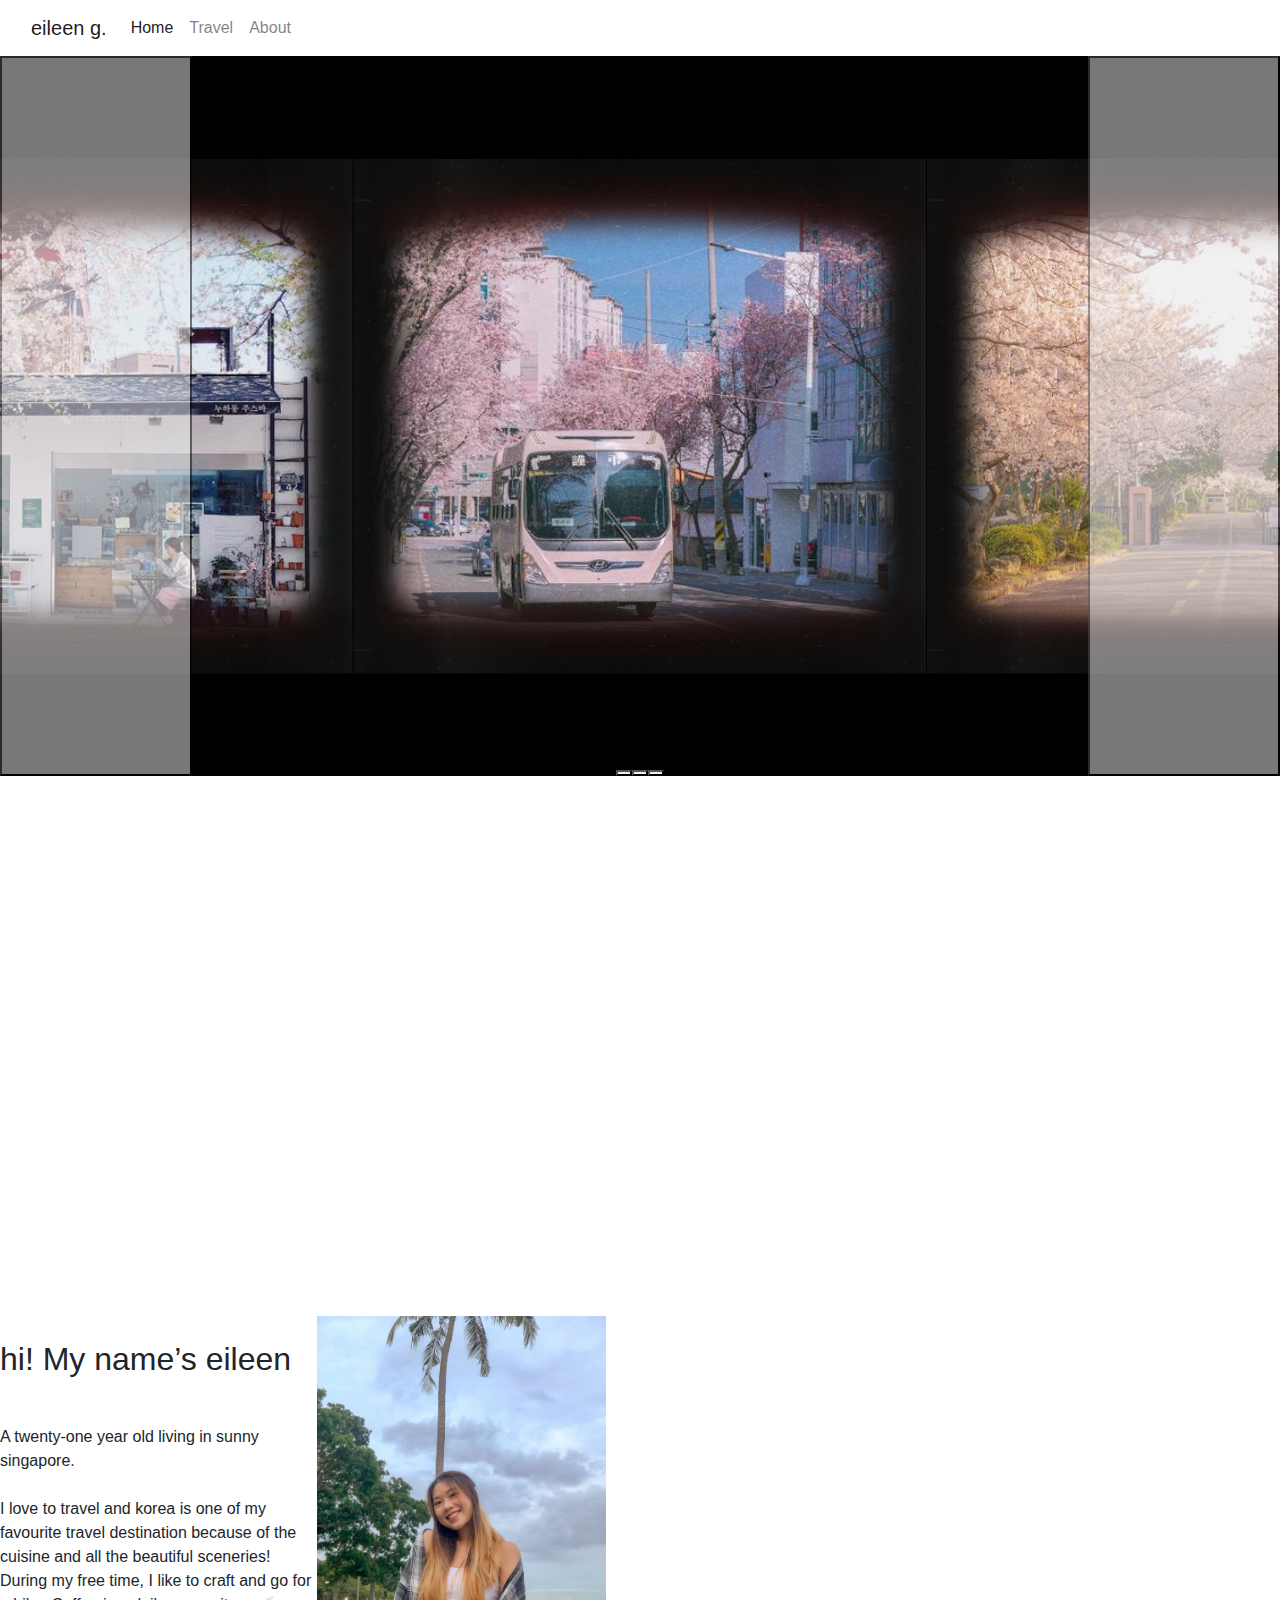
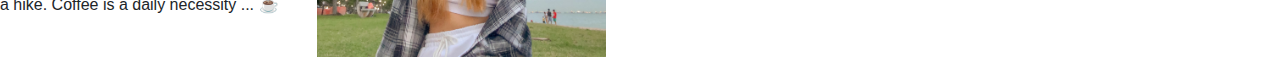
==== index2.html @ 138c1d11 "New updates with bootstrap" ====
<!DOCTYPE html>
<html lang="en">

<head>
    <meta charset="UTF-8">
    <meta http-equiv="X-UA-Compatible" content="IE=edge">
    <meta name="viewport" content="width=device-width, initial-scale=1.0">
    <title>eileen g.</title>
    <link rel="stylesheet" href="https://stackpath.bootstrapcdn.com/bootstrap/4.3.1/css/bootstrap.min.css"
        integrity="sha384-ggOyR0iXCbMQv3Xipma34MD+dH/1fQ784/j6cY/iJTQUOhcWr7x9JvoRxT2MZw1T" crossorigin="anonymous">
    <style>
        iframe {
            width: 70%;
            height: 500px;
            margin: 10px;
            align-items: center;
            margin-left: auto;
            margin-right: auto;
        }

        #third-box {
            display: flex;
            margin: 10px;
        }

        #bottom-box {
            display: flex;
            align-items: center;
        }

        #bio-box {
            width: 70%;
        }

        #profile-img {
            display: block;

        }

        #image {
            width: 30%;
            /* height: 400px; */

        }
    </style>
</head>

<body>
    <!-- nav bar  -->
    <nav class="navbar navbar-expand-lg navbar-light">
        <div class="container-fluid">
            <a class="navbar-brand" href="#">eileen g.</a>
            <button class="navbar-toggler" type="button" data-bs-toggle="collapse"
                data-bs-target="#navbarSupportedContent" aria-controls="navbarSupportedContent" aria-expanded="false"
                aria-label="Toggle navigation">
                <span class="navbar-toggler-icon"></span>
            </button>
            <div class="collapse navbar-collapse" id="navbarSupportedContent">
                <ul class="navbar-nav me-auto mb-2 mb-lg-0">
                    <li class="nav-item">
                        <a class="nav-link active" aria-current="page" href="#">Home</a>
                    </li>
                    <li class="nav-item">
                        <a class="nav-link" href="#third-box">Travel</a>
                    </li>
                    <li class="nav-item">
                        <a class="nav-link" href="#bottom-box">About</a>
                    </li>
            </div>
        </div>
    </nav>


    <!-- carousell using bootstrap -->

    <div id="carouselExampleIndicators second-box" class="carousel slide" data-bs-ride="carousel">
        <div class="carousel-indicators">
            <button type="button" data-bs-target="#carouselExampleIndicators" data-bs-slide-to="0" class="active"
                aria-current="true" aria-label="Slide 1"></button>
            <button type="button" data-bs-target="#carouselExampleIndicators" data-bs-slide-to="1"
                aria-label="Slide 2"></button>
            <button type="button" data-bs-target="#carouselExampleIndicators" data-bs-slide-to="2"
                aria-label="Slide 3"></button>
        </div>
        <div class="carousel-inner">
            <div class="carousel-item active">
                <img src="images/2.png" class="d-block w-100" alt="...">
            </div>
            <div class="carousel-item">
                <img src="images/3.png" class="d-block w-100" alt="...">
            </div>
            <div class="carousel-item">
                <img src="images/4.png" class="d-block w-100" alt="...">
            </div>
        </div>
        <button class="carousel-control-prev" type="button" data-bs-target="#carouselExampleIndicators"
            data-bs-slide="prev">
            <span class="carousel-control-prev-icon" aria-hidden="true"></span>
            <span class="visually-hidden">Previous</span>
        </button>
        <button class="carousel-control-next" type="button" data-bs-target="#carouselExampleIndicators"
            data-bs-slide="next">
            <span class="carousel-control-next-icon" aria-hidden="true"></span>
            <span class="visually-hidden">Next</span>
        </button>
    </div>
    <!-- video travel destination that will autoplay on reload -->

    <div id="third-box">

        <iframe src="https://www.youtube.com/embed/D6Tz1tEAJXU?&autoplay=1&mute=1" frameborder="0" allow="accelerometer; autoplay; clipboard-write; encrypted-media; 
        gyroscope; picture-in-picture" allowfullscreen></iframe>

    </div>

    <div id="bottom-box">
        <div id="bio-box">
            <h2 id="title">
                hi! My name’s eileen <br><br>
            </h2>
            <p id="bio">
                A twenty-one year old living in sunny singapore. <br><br>

                I love to travel and korea is one of my favourite travel destination because of the cuisine and all
                the beautiful sceneries! During my free time, I like to craft and go for a hike.
                Coffee is a daily necessity ... ☕️
            </p>
        </div>
        <div id="profile-img">
            <img id="image" src="images/IMG_1444 2.jpg">

        </div>
    </div>


    <script src="https://cdn.jsdelivr.net/npm/bootstrap@5.1.0/dist/js/bootstrap.bundle.min.js"
        integrity="sha384-U1DAWAznBHeqEIlVSCgzq+c9gqGAJn5c/t99JyeKa9xxaYpSvHU5awsuZVVFIhvj"
        crossorigin="anonymous"></script>

</body>

</html>
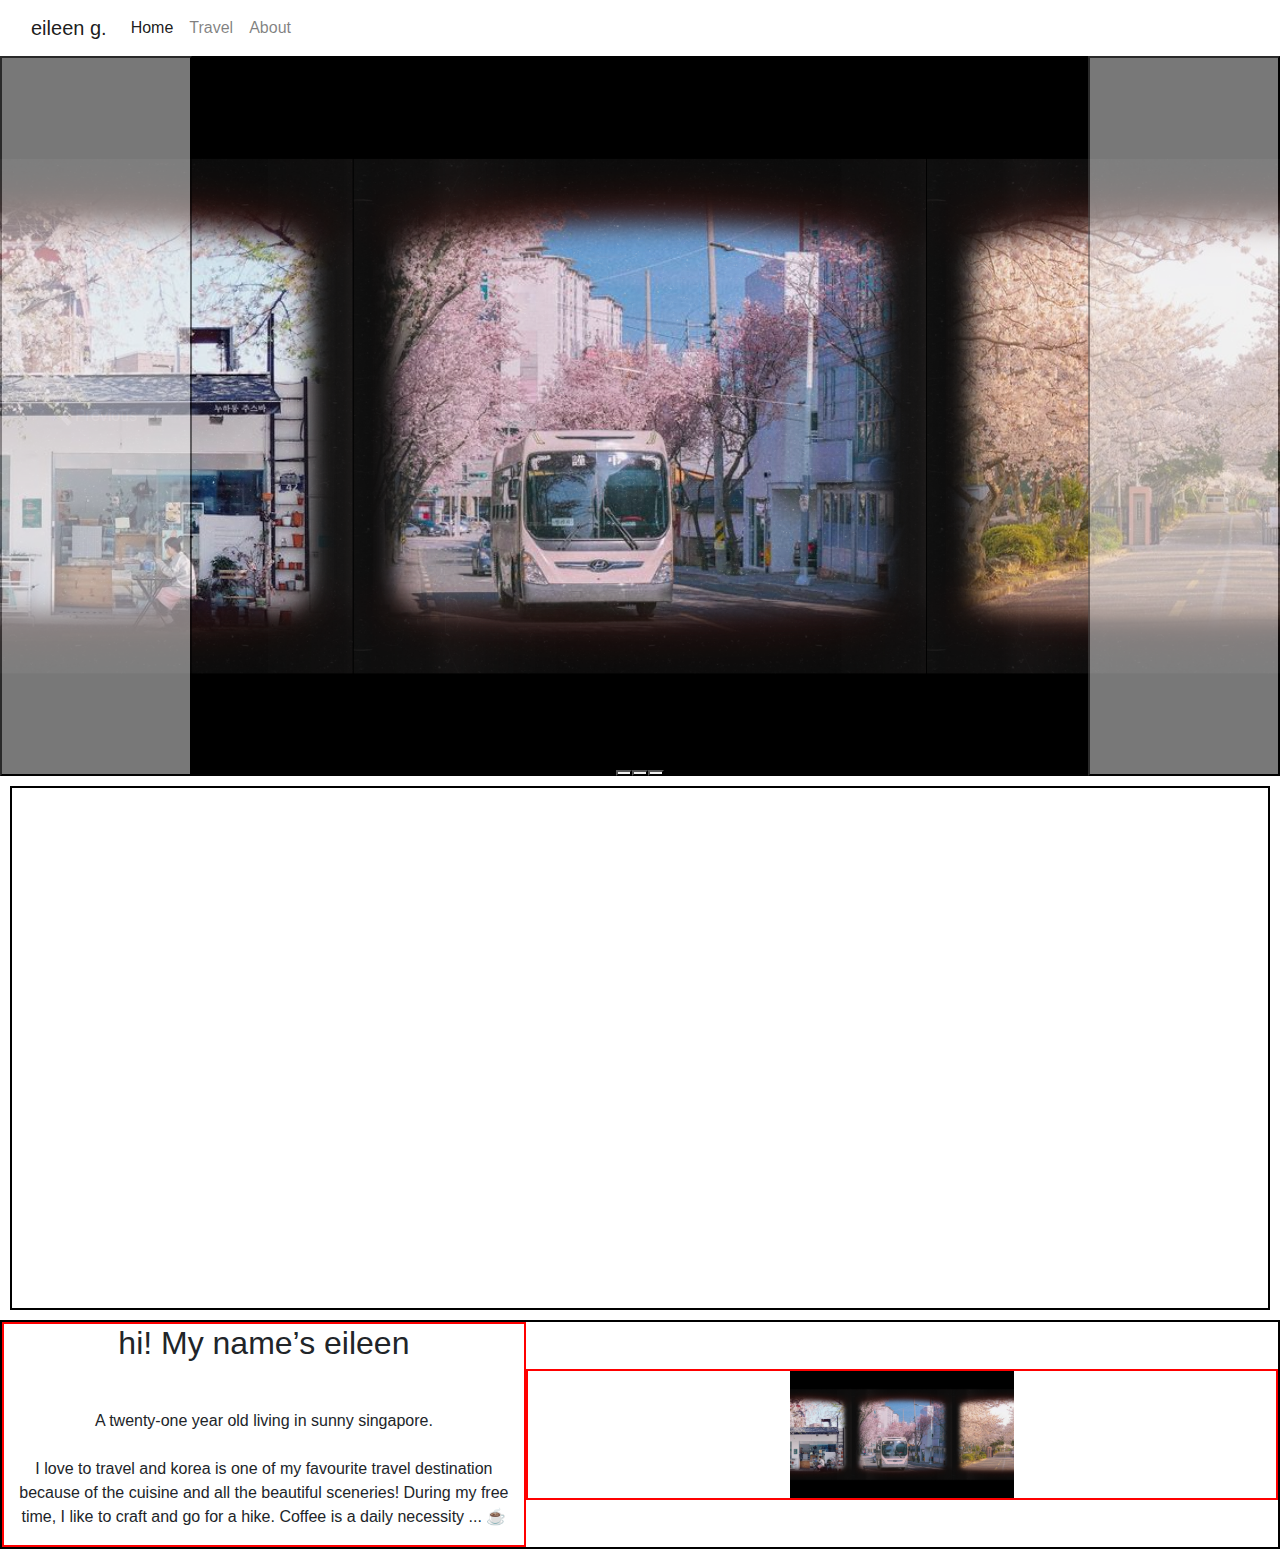
==== commit 90440cfe: "new updates week 4" ====
--- a/index2.html
+++ b/index2.html
@@ -21,20 +21,32 @@
         #third-box {
             display: flex;
             margin: 10px;
+            border: 2px solid black;
         }
 
         #bottom-box {
             display: flex;
             align-items: center;
+            border: 2px solid black;
         }
 
         #bio-box {
             width: 70%;
+            border: 2px solid red;
+
+        }
+
+        #title, #bio{
+            text-align: center;
         }
 
         #profile-img {
-            display: block;
+            /* flex, justify */
+            display: flex;
+            /* align-items: center; */
+            justify-content: center;
 
+            border: 2px solid red;
         }
 
         #image {
@@ -127,7 +139,7 @@
             </p>
         </div>
         <div id="profile-img">
-            <img id="image" src="images/IMG_1444 2.jpg">
+            <img id="image" src="images/2.png">
 
         </div>
     </div>
